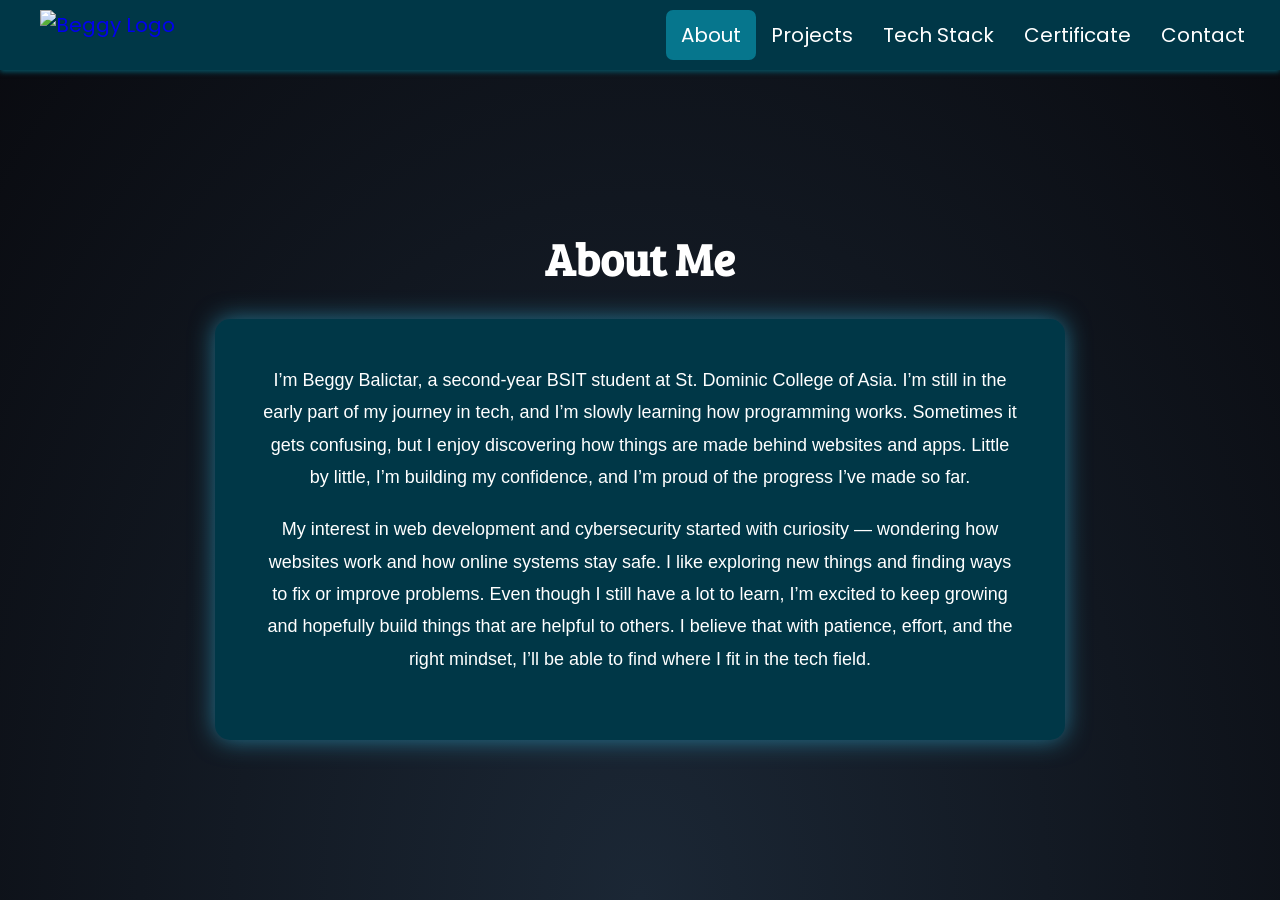
==== about.html @ 917487b9 "Add new file for html and add picture for my projects and add code in index, tech, about, certi, con" ====
<!DOCTYPE html>
<html lang="en">
  <head>
    <meta charset="UTF-8" />
    <meta name="viewport" content="width=device-width, initial-scale=1.0" />
    <title>Beggy Balictar | About Me</title>
    <link rel="icon" type="image/x-icon" href="images/icon.png">
    <link href="https://fonts.googleapis.com/css2?family=Poppins:wght@400;600;700&display=swap" rel="stylesheet">
    <link href="https://fonts.googleapis.com/css2?family=Bree+Serif&display=swap" rel="stylesheet">
    <link rel="stylesheet" href="portfolio.css" />
  </head>
  <body>
    <div class="about-container">
      <div class="topnav">
        <a href="index.html" class="logo">
         <img src="images/logo.png" alt="Beggy Logo" class="logo-img">
        </a>
        <div class="collapse-icon">
          <div class="hamburger" onclick="toggleMenu()">&#9776;</div>
        </div>
        <div class="nav-links" id="navLinks">
          <a class="active" href="#about">About</a>
          <a href="projects.html">Projects</a>
          <a href="tech.html">Tech Stack</a>
          <a href="certificate.html">Certificate</a>
          <a href="contact.html">Contact</a>
        </div>
      </div>
      <div class="h1">
        <h1>About Me</h1>
      </div>
      <section id="about" class="about-container">
        <div class="about-box">
          <p class="about-para">
            I’m Beggy Balictar, a second-year BSIT student at St. Dominic College of Asia. I’m still in the early part of my journey in tech, and I’m slowly learning how programming works. Sometimes it gets confusing, but I enjoy discovering how things are made behind websites and apps. Little by little, I’m building my confidence, and I’m proud of the progress I’ve made so far.
          </p>
          <p class="about-para">
            My interest in web development and cybersecurity started with curiosity — wondering how websites work and how online systems stay safe. I like exploring new things and finding ways to fix or improve problems. Even though I still have a lot to learn, I’m excited to keep growing and hopefully build things that are helpful to others. I believe that with patience, effort, and the right mindset, I’ll be able to find where I fit in the tech field.
          </p>
        </div>
      </section>
    </div>
    <script src="main.js"></script>
  </body>
</html>
---- portfolio.css ----
* {
  margin: 0;
  padding: 0;
  box-sizing: border-box;
}

body {
  display: flex;
  flex-direction: column;
  justify-content: center;
  align-items: center;
  min-height: 100vh;
  padding-top: 80px;
  /* space below fixed nav */
  background: radial-gradient(ellipse at bottom, #1b2735 0%, #090a0f 100%);
  color: white;
  font-family: 'Lato', sans-serif;
  position: relative;
  text-align: center;
  overflow-x: hidden;
}

.about-container {
  display: flex;
  flex-direction: column;
  justify-content: center;
  align-items: center;
  position: relative;
  text-align: center;
  padding: 30px 10px;
}

.tech-container {
  display: flex;
  flex-direction: column;
  justify-content: center;
  align-items: center;
  position: relative;
  text-align: center;
}

.certi-container {
  display: flex;
  flex-direction: column;
  justify-content: center;
  align-items: center;
  position: relative;
  text-align: center;
}

.contact-container {
  height: 100%;
  width: 100%;
  overflow-x: hidden;
}


.paragraph {
  margin-top: 25px;
  /* Adds space top of the paragraph */
  line-height: 1.8;
  /* Adjusts the spacing between lines */
  font-family: 'Montserrat', sans-serif;
  font-size: 20px;
  padding-left: 25px;
  padding-right: 25px;
}

.topnav {
  background-color: #003747;
  display: flex;
  justify-content: space-between;
  align-items: center;
  padding: 10px 20px;
  position: fixed;
  width: 100%;
  top: 0;
  left: 0;
  font-family: 'Poppins', sans-serif;
  font-size: 20px;
  box-shadow: 0 2px 5px #065465;
  z-index: 1;
}

h1 {
  font-family: "Bree Serif", serif;
  font-size: 45px;
  margin-top: 18px;
  text-align: center;
}

h2 {
  font-family: "Bree Serif", serif;
  font-size: 45px;
  margin-top: 18px;
  text-align: center;
}

.logo {
  text-decoration: none;
  display: inline-block;
  padding-left: 20px;
}

.logo-img {
  height: 50px;
  /* adjust size */
  width: auto;
  display: block;
  /* removes bottom gap */
}

.nav-links {
  display: flex;
}

.nav-links a {
  text-decoration: none;
  color: white;
  padding: 10px 15px;
  display: inline-block;
  /* Important: makes transform work */
  transition: transform 0.3s ease, color 0.3s ease;
  /* smooth hover */
}

.nav-links a:hover {
  transform: translateY(-8px);
}

.nav-links a.active {
  background-color: #06768d;
  color: white;
  border-radius: 7px;
  transform: none;
}

.container {
  display: flex;
  z-index: 1;
  align-items: center;
  justify-content: center;
  padding: 20px;
  gap: 40px;
  /* Space between left and right sections */
  margin-bottom: 25px;
  margin-right: 20px;
}

.left-section {
  padding: 15px;
}

.right-section {
  display: flex;
  flex-direction: column;
  justify-content: center;
  align-items: flex-start;
  text-align: left;
}

.text-section {
  display: flex;
  flex-direction: column;
  gap: 10px;
  justify-content: center;
  font-family: "Bree Serif", serif;
  font-weight: 400;
  font-style: normal;
  font-size: 25px;
  text-align: left;
}

.button-group {
  margin-top: 20px;
  display: flex;
  flex-wrap: wrap;
  justify-content: center;
  gap: 10px;
}

button {
  background-color: transparent;
  margin-top: 50px;
  border: 2px solid #06768d;
  color: white;
  padding: 10px 20px;
  font-family: 'Poppins', sans-serif;
  font-size: 18px;
  border-radius: 20px;
  cursor: pointer;
  transition: 0.3s;
  box-shadow: 0 0 15px #06768d, 0 0 30px #06768d, 0 0 45px #003747;
}

button:hover {
  background-color: transparent;
  color: white;
  text-decoration-color: aqua;
  transform: translateY(-8px);
  /* move up 8px on hover */
  box-shadow: 0 0 25px #31b3da, 0 0 50px #31b3da, 0 0 75px #31b3da;
  transition: all 0.5s ease;
  /* smooth animation */
}

.profile-pic {
  width: 325px;
  height: 325px;
  border-radius: 55%;
  object-fit: cover;
  border: 3px solid black;
  margin-bottom: 20px;
}

.profile-pic:hover {
  transform: scale(1.03);
  /* zoom in a little */
  cursor: pointer;
}

.tech-stack {
  display: grid;
  grid-template-columns: repeat(auto-fit, minmax(130px, 1fr));
  gap: 20px;
  margin: 40px 20px;
  padding: 0 20px;
  max-width: 1000px;
  width: 100%;
  justify-items: center;
  box-sizing: border-box;
}

.tech-card {
  background-color: #003747;
  border-radius: 15px;
  padding: 20px;
  text-align: center;
  transition: transform 0.3s, background-color 0.3s;
  width: 130px;
  height: 150px;
  box-shadow: 0 0 25px rgba(49, 179, 218, 0.6);
}

.tech-card:hover {
  transform: scale(1.1);
  background-color: #06768d;
}

.tech-card img {
  width: 60px;
  height: 60px;
  margin-bottom: 10px;
}

.tech-card p {
  font-weight: bold;
  font-size: 17px;
}

.star {
  position: fixed;
  bottom: -30px;
  /* Start below the screen so not visible */
  width: 4px;
  height: 4px;
  background-color: white;
  border-radius: 50%;
  opacity: 0.9;
  box-shadow: 0 0 9px white;
  animation: moveUp 10s linear infinite;
  z-index: 0;
}

@keyframes moveUp {
  0% {
    transform: translateY(0);
    opacity: 0.9;
  }

  100% {
    transform: translateY(-120vh);
    opacity: 0;
  }
}

.certi {
  display: flex;
  flex-wrap: wrap;
  justify-content: center;
  gap: 2rem;
  padding: 2rem;
}

.container,
.row {
  padding-left: 0;
  padding-right: 0;
  margin: 0 auto;
}

.certi-card {
  background-color: #003747;
  border-radius: 15px;
  padding: 15px;
  box-shadow: 0 0 25px rgba(49, 179, 218, 0.6);
  transition: transform 0.5s ease, background-color 0.5s ease;
  cursor: pointer;
  flex: 1 1 300px;
  max-width: 450px;
  width: 100%;
  display: flex;
  justify-content: center;
  align-items: center;
  overflow: hidden;
}

.certi-card:hover {
  transform: translateY(-8px);
  background-color: #31b3da;
}

.certi-img {
  width: 100%;
  height: auto;
  max-width: 100%;
  object-fit: contain;
  border-radius: 15px;
  display: block;
}

.modal-content {
  background: rgba(0, 0, 0, 0.95);
  border: 1px solid rgba(255, 255, 255, 0.2);
}

.modal-body img {
  max-height: 80vh;
  object-fit: contain;
}

.social-button {
  background: #003747;
  color: white;
  font-family: 'Poppins', sans-serif;
  padding: 10px 20px;
  margin: 10px;
  border-radius: 10px;
  font-size: 18px;
  font-weight: bold;
  cursor: pointer;
  text-decoration: none;
  transition: all 0.3s ease;
  box-shadow: 0 0 25px rgba(49, 179, 218, 0.6);
  display: inline-block;
  display: inline-flex;
  align-items: center;
  gap: 10px;
  margin-bottom: 30px;
}

.social-icon {
  width: 28px;
  height: 28px;
}

.social-button:hover {
  transform: scale(1.03);
  /* zoom in a little */
  ;
  background: #31b3da;
  color: white;
  box-shadow: 0 0 25px rgba(49, 179, 218, 0.6);
}

.container-form {
  padding-bottom: 30px;
}

.contact-form {
  background: #003747;
  padding: 30px;
  border-radius: 10px;
  max-width: 600px;
  margin: 0 auto;
  box-shadow: 0 0 25px rgba(49, 179, 218, 0.6);
}

.contact-form input,
.contact-form textarea {
  width: 100%;
  padding: 15px;
  margin-bottom: 20px;
  background: #003747;
  color: white;
  border-radius: 8px;
  font-size: 16px;
  font-family: 'Poppins', sans-serif;
}

.contact-form textarea {
  height: 150px;
}

.contact-form button {
  background: #003747;
  color: white;
  font-weight: bold;
  font-size: 18px;
  padding: 12px 20px;
  border: none;
  border-radius: 8px;
  cursor: pointer;
  width: 100%;
  transition: all 0.3s ease;
}

.contact-form button:hover {
  background: #31b3da;
  transform: scale(1.03);
  /* zoom in a little */
  color: white;
  box-shadow: 0 0 25px rgba(49, 179, 218, 0.6);
}

.contact-text {
  margin-top: 25px;
  /* Adds space top of the paragraph */
  line-height: 1.8;
  /* Adjusts the spacing between lines */
  font-family: 'Poppins', sans-serif;
  font-size: 23px;
  padding-left: 25px;
  padding-right: 25px;
  margin-bottom: 25px;
}

.about-box {
  max-width: 850px;
  background-color: #003747;
  padding: 45px;
  border-radius: 15px;
  box-shadow: 0 0 25px rgba(49, 179, 218, 0.6);
  text-align: center;
}

.about-box h1 {
  font-family: 'Bree Serif', serif;
  font-size: 18px;
  color: white;
  margin-bottom: 15px;
}

.about-para {
  font-size: 18px;
  line-height: 1.8;
  color: white;
  margin-bottom: 20px;
}

.collapse-icon {
  display: none;
}

.project-card {
  display: flex;
  flex-direction: row;
  align-items: center;
  justify-content: space-between;
  background: #003747; /* one solid background for balance */
  border-radius: 24px;
  box-shadow: 0 10px 40px rgba(49, 179, 218, 0.4);
  max-width: 1400px;   /* wider */
  width: 95%;
  min-height: 500px;   /* taller */
  margin: 60px auto;
  overflow: hidden;
  padding: 20px;
}

.project-image {
  flex: 0 0 60%; /* bigger image section */
  display: flex;
  align-items: center;
  justify-content: center;
  background: #002733; /* subtle contrast */
  padding: 20px;
  border-radius: 16px;
}

.project-image img {
  max-width: 100%;
  max-height: 100%;
  object-fit: contain; /* show full image */
  border-radius: 12px;
}

.project-content {
  flex: 0 0 40%; /* smaller text section */
  padding: 40px;
  color: #e0f7fa;
}

.project-content h3 {
  font-size: 2.4rem;
  margin-bottom: 20px;
  color: #fff;
  font-weight: bold;
}

.project-content p {
  font-size: 1.2rem;
  line-height: 1.9;
}

@media (max-width: 1024px) {
  .container {
    flex-direction: column;
    gap: 20px;
    padding: 30px 20px;
    align-items: center;
    text-align: center;
  }

  .right-section {
    align-items: center;
    text-align: center;
  }

  .text-section {
    align-items: center;
    text-align: center;
  }

  .profile-pic {
    width: 250px;
    height: 250px;
  }

  .certi-container {
    margin-top: 40px;
    padding-top: 20px;
  }
}

@media (max-width: 600px) {
  .container {
    flex-direction: column;
    padding: 20px 10px;
    gap: 20px;
  }

  .right-section {
    align-items: center;
    text-align: center;
  }

  .text-section {
    font-size: 20px;
    align-items: center;
    text-align: center;
  }

  .profile-pic {
    width: 200px;
    height: 200px;
  }

  button {
    font-size: 16px;
    padding: 10px 15px;
  }

  .certi-container {
    margin-top: 30px;
    padding-top: 15px;
  }
}

@media (max-width: 768px) {
  .nav-links {
    display: none;
    flex-direction: column;
    background-color: #003747;
    position: absolute;
    top: 60px;
    right: 20px;
    width: 160px;
    text-align: left;
    border-radius: 10px;
    padding: 10px;
    z-index: 2;
  }

  .nav-links.show {
    display: block;
  }

  .nav-links a {
    font-size: 14px;
    padding: 10px 15px;
    color: white;
    width: 100%;
    display: block;
  }

  .hamburger {
    display: block;
    font-size: 28px;
    color: white;
    cursor: pointer;
  }

  .topnav {
    flex-wrap: wrap;
    justify-content: space-between;
    padding: 10px 15px;
    z-index: 2;
  }

  .about-container,
  .tech-container,
  .certi-container {
    padding: 20px 10px;
    width: 100%;
  }

  .tech-stack {
    grid-template-columns: repeat(auto-fit, minmax(130px, 1fr));
    gap: 15px;
    padding: 0 10px;
  }

  .collapse-icon {
    display: block;
  }
}

@media (max-width: 480px) {
  .certi {
    padding: 1rem;
    gap: 1.5rem;
  }

  .certi-card {
    padding: 12px;
    max-width: 100%;
  }

  .tech-stack {
    grid-template-columns: repeat(2, 1fr);
    gap: 15px;
    padding: 0 10px;
  }

  .tech-card {
    width: 100px;
    height: 120px;
    padding: 15px;
  }

  .tech-card p {
    font-size: 14px;
  }
}
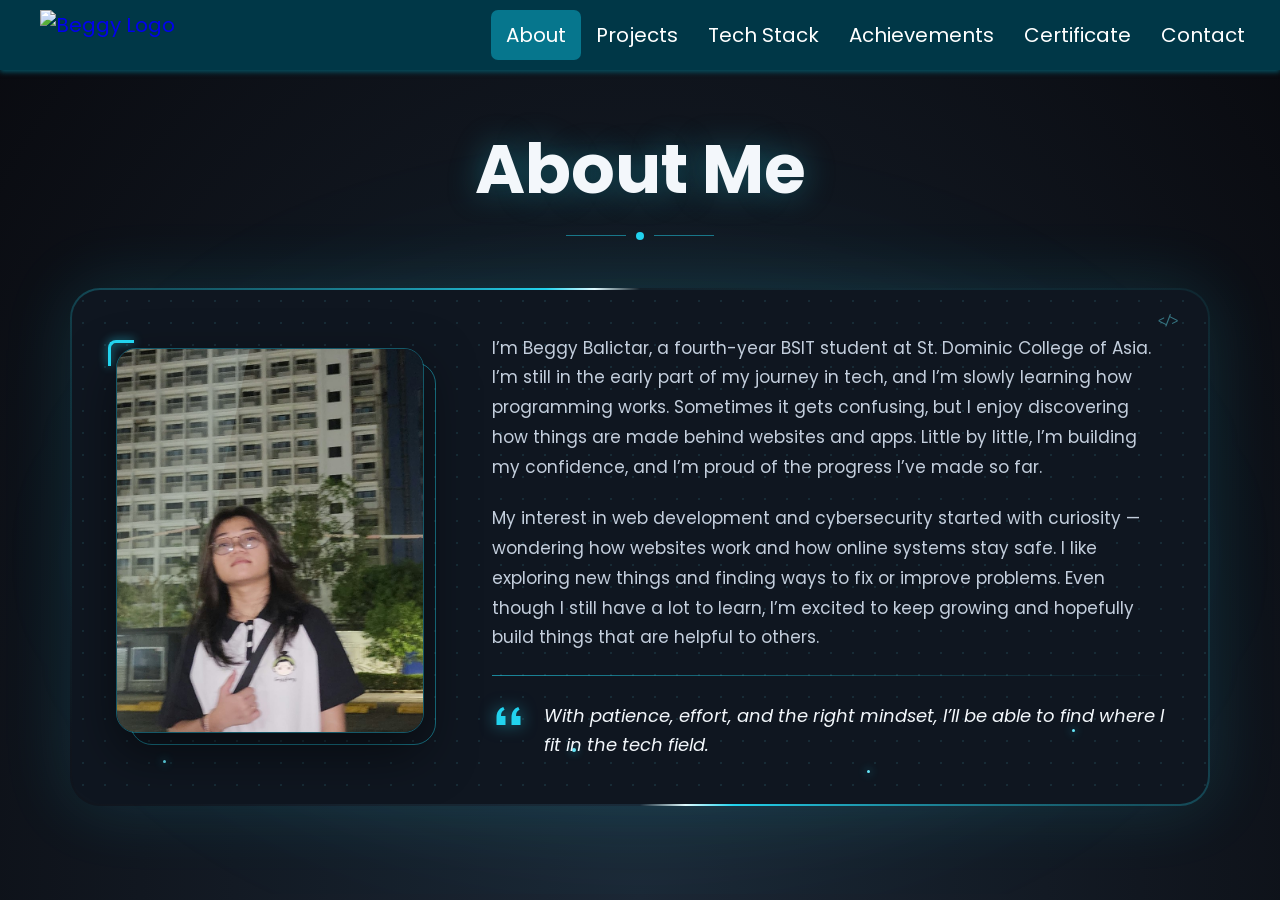
==== commit c598f292: "Update the portfolio layout with the home hero and the latest project, tech, and contact sections." ====
--- a/about.html
+++ b/about.html
@@ -1,45 +1,72 @@
-<!DOCTYPE html>
-<html lang="en">
-  <head>
-    <meta charset="UTF-8" />
-    <meta name="viewport" content="width=device-width, initial-scale=1.0" />
-    <title>Beggy Balictar | About Me</title>
-    <link rel="icon" type="image/x-icon" href="images/icon.png">
-    <link href="https://fonts.googleapis.com/css2?family=Poppins:wght@400;600;700&display=swap" rel="stylesheet">
-    <link href="https://fonts.googleapis.com/css2?family=Bree+Serif&display=swap" rel="stylesheet">
-    <link rel="stylesheet" href="portfolio.css" />
-  </head>
-  <body>
-    <div class="about-container">
-      <div class="topnav">
-        <a href="index.html" class="logo">
-         <img src="images/logo.png" alt="Beggy Logo" class="logo-img">
-        </a>
-        <div class="collapse-icon">
-          <div class="hamburger" onclick="toggleMenu()">&#9776;</div>
-        </div>
-        <div class="nav-links" id="navLinks">
-          <a class="active" href="#about">About</a>
-          <a href="projects.html">Projects</a>
-          <a href="tech.html">Tech Stack</a>
-          <a href="certificate.html">Certificate</a>
-          <a href="contact.html">Contact</a>
-        </div>
-      </div>
-      <div class="h1">
-        <h1>About Me</h1>
-      </div>
-      <section id="about" class="about-container">
-        <div class="about-box">
-          <p class="about-para">
-            I’m Beggy Balictar, a second-year BSIT student at St. Dominic College of Asia. I’m still in the early part of my journey in tech, and I’m slowly learning how programming works. Sometimes it gets confusing, but I enjoy discovering how things are made behind websites and apps. Little by little, I’m building my confidence, and I’m proud of the progress I’ve made so far.
-          </p>
-          <p class="about-para">
-            My interest in web development and cybersecurity started with curiosity — wondering how websites work and how online systems stay safe. I like exploring new things and finding ways to fix or improve problems. Even though I still have a lot to learn, I’m excited to keep growing and hopefully build things that are helpful to others. I believe that with patience, effort, and the right mindset, I’ll be able to find where I fit in the tech field.
-          </p>
-        </div>
-      </section>
-    </div>
-    <script src="main.js"></script>
-  </body>
+<!DOCTYPE html>
+<html lang="en">
+  <head>
+    <meta charset="UTF-8" />
+    <meta name="viewport" content="width=device-width, initial-scale=1.0" />
+    <title>Beggy Balictar | About Me</title>
+    <link rel="icon" type="image/x-icon" href="images/icon.png">
+    <link rel="preconnect" href="https://fonts.googleapis.com">
+    <link rel="preconnect" href="https://fonts.gstatic.com" crossorigin>
+    <link href="https://fonts.googleapis.com/css2?family=Poppins:ital,wght@0,400;0,600;0,700;1,400&family=JetBrains+Mono:wght@400&display=swap" rel="stylesheet">
+    <link rel="stylesheet" href="portfolio.css" />
+  </head>
+  <body>
+    <div class="topnav">
+        <a href="index.html" class="logo">
+         <img src="images/logo.png" alt="Beggy Logo" class="logo-img">
+        </a>
+        <div class="collapse-icon">
+          <button class="hamburger" type="button" onclick="toggleMenu()" aria-label="Open menu">Menu</button>
+        </div>
+        <div class="nav-links" id="navLinks">
+          <a class="active" href="#about">About</a>
+          <a href="projects.html">Projects</a>
+          <a href="tech.html">Tech Stack</a>
+          <a href="achievements.html">Achievements</a>
+          <a href="certificate.html">Certificate</a>
+          <a href="contact.html">Contact</a>
+        </div>
+      </div>
+    <section class="abt" id="about">
+      <div class="abt__glow" aria-hidden="true"></div>
+      <div class="abt__inner">
+        <div class="abt__head">
+          <h2 class="abt__title">About Me</h2>
+          <div class="abt__divider" aria-hidden="true">
+            <span class="abt__divider-line"></span>
+            <span class="abt__divider-dot"></span>
+            <span class="abt__divider-line"></span>
+          </div>
+        </div>
+        <div class="abt__card">
+          <div class="abt__beam" aria-hidden="true"></div>
+          <div class="abt__body">
+            <span class="abt__mote abt__mote--1" aria-hidden="true"></span>
+            <span class="abt__mote abt__mote--2" aria-hidden="true"></span>
+            <span class="abt__mote abt__mote--3" aria-hidden="true"></span>
+            <span class="abt__mote abt__mote--4" aria-hidden="true"></span>
+            <span class="abt__code" aria-hidden="true">&lt;/&gt;</span>
+            <div class="abt__photo-wrap">
+              <div class="abt__photo-back" aria-hidden="true"></div>
+              <div class="abt__photo-box">
+                <img class="abt__photo" src="images/about-me.jpg" alt="Beggy Balictar">
+                <span class="abt__sheen" aria-hidden="true"></span>
+              </div>
+              <span class="abt__bracket" aria-hidden="true"></span>
+            </div>
+            <div class="abt__text">
+              <p class="abt__para">I’m Beggy Balictar, a fourth-year BSIT student at St. Dominic College of Asia. I’m still in the early part of my journey in tech, and I’m slowly learning how programming works. Sometimes it gets confusing, but I enjoy discovering how things are made behind websites and apps. Little by little, I’m building my confidence, and I’m proud of the progress I’ve made so far.</p>
+              <p class="abt__para">My interest in web development and cybersecurity started with curiosity — wondering how websites work and how online systems stay safe. I like exploring new things and finding ways to fix or improve problems. Even though I still have a lot to learn, I’m excited to keep growing and hopefully build things that are helpful to others.</p>
+              <div class="abt__rule" aria-hidden="true"></div>
+              <blockquote class="abt__quote">
+                <svg class="abt__quote-mark" aria-hidden="true" viewBox="0 0 24 24" fill="currentColor"><path d="M7.5 6C4.5 7 3 9.6 3 13v5h6v-6H6c0-2 .8-3.4 2.4-4.1L7.5 6zm10 0c-3 1-4.5 3.6-4.5 7v5h6v-6h-3c0-2 .8-3.4 2.4-4.1L17.5 6z"/></svg>
+                <p>With patience, effort, and the right mindset, I’ll be able to find where I fit in the tech field.</p>
+              </blockquote>
+            </div>
+          </div>
+        </div>
+      </div>
+    </section>
+    <script src="main.js"></script>
+  </body>
 </html>
--- a/portfolio.css
+++ b/portfolio.css
@@ -1,665 +1,2055 @@
-* {
-  margin: 0;
-  padding: 0;
-  box-sizing: border-box;
-}
-
-body {
-  display: flex;
-  flex-direction: column;
-  justify-content: center;
-  align-items: center;
-  min-height: 100vh;
-  padding-top: 80px;
-  /* space below fixed nav */
-  background: radial-gradient(ellipse at bottom, #1b2735 0%, #090a0f 100%);
-  color: white;
-  font-family: 'Lato', sans-serif;
-  position: relative;
-  text-align: center;
-  overflow-x: hidden;
-}
-
-.about-container {
-  display: flex;
-  flex-direction: column;
-  justify-content: center;
-  align-items: center;
-  position: relative;
-  text-align: center;
-  padding: 30px 10px;
-}
-
-.tech-container {
-  display: flex;
-  flex-direction: column;
-  justify-content: center;
-  align-items: center;
-  position: relative;
-  text-align: center;
-}
-
-.certi-container {
-  display: flex;
-  flex-direction: column;
-  justify-content: center;
-  align-items: center;
-  position: relative;
-  text-align: center;
-}
-
-.contact-container {
-  height: 100%;
-  width: 100%;
-  overflow-x: hidden;
-}
-
-
-.paragraph {
-  margin-top: 25px;
-  /* Adds space top of the paragraph */
-  line-height: 1.8;
-  /* Adjusts the spacing between lines */
-  font-family: 'Montserrat', sans-serif;
-  font-size: 20px;
-  padding-left: 25px;
-  padding-right: 25px;
-}
-
-.topnav {
-  background-color: #003747;
-  display: flex;
-  justify-content: space-between;
-  align-items: center;
-  padding: 10px 20px;
-  position: fixed;
-  width: 100%;
-  top: 0;
-  left: 0;
-  font-family: 'Poppins', sans-serif;
-  font-size: 20px;
-  box-shadow: 0 2px 5px #065465;
-  z-index: 1;
-}
-
-h1 {
-  font-family: "Bree Serif", serif;
-  font-size: 45px;
-  margin-top: 18px;
-  text-align: center;
-}
-
-h2 {
-  font-family: "Bree Serif", serif;
-  font-size: 45px;
-  margin-top: 18px;
-  text-align: center;
-}
-
-.logo {
-  text-decoration: none;
-  display: inline-block;
-  padding-left: 20px;
-}
-
-.logo-img {
-  height: 50px;
-  /* adjust size */
-  width: auto;
-  display: block;
-  /* removes bottom gap */
-}
-
-.nav-links {
-  display: flex;
-}
-
-.nav-links a {
-  text-decoration: none;
-  color: white;
-  padding: 10px 15px;
-  display: inline-block;
-  /* Important: makes transform work */
-  transition: transform 0.3s ease, color 0.3s ease;
-  /* smooth hover */
-}
-
-.nav-links a:hover {
-  transform: translateY(-8px);
-}
-
-.nav-links a.active {
-  background-color: #06768d;
-  color: white;
-  border-radius: 7px;
-  transform: none;
-}
-
-.container {
-  display: flex;
-  z-index: 1;
-  align-items: center;
-  justify-content: center;
-  padding: 20px;
-  gap: 40px;
-  /* Space between left and right sections */
-  margin-bottom: 25px;
-  margin-right: 20px;
-}
-
-.left-section {
-  padding: 15px;
-}
-
-.right-section {
-  display: flex;
-  flex-direction: column;
-  justify-content: center;
-  align-items: flex-start;
-  text-align: left;
-}
-
-.text-section {
-  display: flex;
-  flex-direction: column;
-  gap: 10px;
-  justify-content: center;
-  font-family: "Bree Serif", serif;
-  font-weight: 400;
-  font-style: normal;
-  font-size: 25px;
-  text-align: left;
-}
-
-.button-group {
-  margin-top: 20px;
-  display: flex;
-  flex-wrap: wrap;
-  justify-content: center;
-  gap: 10px;
-}
-
-button {
-  background-color: transparent;
-  margin-top: 50px;
-  border: 2px solid #06768d;
-  color: white;
-  padding: 10px 20px;
-  font-family: 'Poppins', sans-serif;
-  font-size: 18px;
-  border-radius: 20px;
-  cursor: pointer;
-  transition: 0.3s;
-  box-shadow: 0 0 15px #06768d, 0 0 30px #06768d, 0 0 45px #003747;
-}
-
-button:hover {
-  background-color: transparent;
-  color: white;
-  text-decoration-color: aqua;
-  transform: translateY(-8px);
-  /* move up 8px on hover */
-  box-shadow: 0 0 25px #31b3da, 0 0 50px #31b3da, 0 0 75px #31b3da;
-  transition: all 0.5s ease;
-  /* smooth animation */
-}
-
-.profile-pic {
-  width: 325px;
-  height: 325px;
-  border-radius: 55%;
-  object-fit: cover;
-  border: 3px solid black;
-  margin-bottom: 20px;
-}
-
-.profile-pic:hover {
-  transform: scale(1.03);
-  /* zoom in a little */
-  cursor: pointer;
-}
-
-.tech-stack {
-  display: grid;
-  grid-template-columns: repeat(auto-fit, minmax(130px, 1fr));
-  gap: 20px;
-  margin: 40px 20px;
-  padding: 0 20px;
-  max-width: 1000px;
-  width: 100%;
-  justify-items: center;
-  box-sizing: border-box;
-}
-
-.tech-card {
-  background-color: #003747;
-  border-radius: 15px;
-  padding: 20px;
-  text-align: center;
-  transition: transform 0.3s, background-color 0.3s;
-  width: 130px;
-  height: 150px;
-  box-shadow: 0 0 25px rgba(49, 179, 218, 0.6);
-}
-
-.tech-card:hover {
-  transform: scale(1.1);
-  background-color: #06768d;
-}
-
-.tech-card img {
-  width: 60px;
-  height: 60px;
-  margin-bottom: 10px;
-}
-
-.tech-card p {
-  font-weight: bold;
-  font-size: 17px;
-}
-
-.star {
-  position: fixed;
-  bottom: -30px;
-  /* Start below the screen so not visible */
-  width: 4px;
-  height: 4px;
-  background-color: white;
-  border-radius: 50%;
-  opacity: 0.9;
-  box-shadow: 0 0 9px white;
-  animation: moveUp 10s linear infinite;
-  z-index: 0;
-}
-
-@keyframes moveUp {
-  0% {
-    transform: translateY(0);
-    opacity: 0.9;
-  }
-
-  100% {
-    transform: translateY(-120vh);
-    opacity: 0;
-  }
-}
-
-.certi {
-  display: flex;
-  flex-wrap: wrap;
-  justify-content: center;
-  gap: 2rem;
-  padding: 2rem;
-}
-
-.container,
-.row {
-  padding-left: 0;
-  padding-right: 0;
-  margin: 0 auto;
-}
-
-.certi-card {
-  background-color: #003747;
-  border-radius: 15px;
-  padding: 15px;
-  box-shadow: 0 0 25px rgba(49, 179, 218, 0.6);
-  transition: transform 0.5s ease, background-color 0.5s ease;
-  cursor: pointer;
-  flex: 1 1 300px;
-  max-width: 450px;
-  width: 100%;
-  display: flex;
-  justify-content: center;
-  align-items: center;
-  overflow: hidden;
-}
-
-.certi-card:hover {
-  transform: translateY(-8px);
-  background-color: #31b3da;
-}
-
-.certi-img {
-  width: 100%;
-  height: auto;
-  max-width: 100%;
-  object-fit: contain;
-  border-radius: 15px;
-  display: block;
-}
-
-.modal-content {
-  background: rgba(0, 0, 0, 0.95);
-  border: 1px solid rgba(255, 255, 255, 0.2);
-}
-
-.modal-body img {
-  max-height: 80vh;
-  object-fit: contain;
-}
-
-.social-button {
-  background: #003747;
-  color: white;
-  font-family: 'Poppins', sans-serif;
-  padding: 10px 20px;
-  margin: 10px;
-  border-radius: 10px;
-  font-size: 18px;
-  font-weight: bold;
-  cursor: pointer;
-  text-decoration: none;
-  transition: all 0.3s ease;
-  box-shadow: 0 0 25px rgba(49, 179, 218, 0.6);
-  display: inline-block;
-  display: inline-flex;
-  align-items: center;
-  gap: 10px;
-  margin-bottom: 30px;
-}
-
-.social-icon {
-  width: 28px;
-  height: 28px;
-}
-
-.social-button:hover {
-  transform: scale(1.03);
-  /* zoom in a little */
-  ;
-  background: #31b3da;
-  color: white;
-  box-shadow: 0 0 25px rgba(49, 179, 218, 0.6);
-}
-
-.container-form {
-  padding-bottom: 30px;
-}
-
-.contact-form {
-  background: #003747;
-  padding: 30px;
-  border-radius: 10px;
-  max-width: 600px;
-  margin: 0 auto;
-  box-shadow: 0 0 25px rgba(49, 179, 218, 0.6);
-}
-
-.contact-form input,
-.contact-form textarea {
-  width: 100%;
-  padding: 15px;
-  margin-bottom: 20px;
-  background: #003747;
-  color: white;
-  border-radius: 8px;
-  font-size: 16px;
-  font-family: 'Poppins', sans-serif;
-}
-
-.contact-form textarea {
-  height: 150px;
-}
-
-.contact-form button {
-  background: #003747;
-  color: white;
-  font-weight: bold;
-  font-size: 18px;
-  padding: 12px 20px;
-  border: none;
-  border-radius: 8px;
-  cursor: pointer;
-  width: 100%;
-  transition: all 0.3s ease;
-}
-
-.contact-form button:hover {
-  background: #31b3da;
-  transform: scale(1.03);
-  /* zoom in a little */
-  color: white;
-  box-shadow: 0 0 25px rgba(49, 179, 218, 0.6);
-}
-
-.contact-text {
-  margin-top: 25px;
-  /* Adds space top of the paragraph */
-  line-height: 1.8;
-  /* Adjusts the spacing between lines */
-  font-family: 'Poppins', sans-serif;
-  font-size: 23px;
-  padding-left: 25px;
-  padding-right: 25px;
-  margin-bottom: 25px;
-}
-
-.about-box {
-  max-width: 850px;
-  background-color: #003747;
-  padding: 45px;
-  border-radius: 15px;
-  box-shadow: 0 0 25px rgba(49, 179, 218, 0.6);
-  text-align: center;
-}
-
-.about-box h1 {
-  font-family: 'Bree Serif', serif;
-  font-size: 18px;
-  color: white;
-  margin-bottom: 15px;
-}
-
-.about-para {
-  font-size: 18px;
-  line-height: 1.8;
-  color: white;
-  margin-bottom: 20px;
-}
-
-.collapse-icon {
-  display: none;
-}
-
-.project-card {
-  display: flex;
-  flex-direction: row;
-  align-items: center;
-  justify-content: space-between;
-  background: #003747; /* one solid background for balance */
-  border-radius: 24px;
-  box-shadow: 0 10px 40px rgba(49, 179, 218, 0.4);
-  max-width: 1400px;   /* wider */
-  width: 95%;
-  min-height: 500px;   /* taller */
-  margin: 60px auto;
-  overflow: hidden;
-  padding: 20px;
-}
-
-.project-image {
-  flex: 0 0 60%; /* bigger image section */
-  display: flex;
-  align-items: center;
-  justify-content: center;
-  background: #002733; /* subtle contrast */
-  padding: 20px;
-  border-radius: 16px;
-}
-
-.project-image img {
-  max-width: 100%;
-  max-height: 100%;
-  object-fit: contain; /* show full image */
-  border-radius: 12px;
-}
-
-.project-content {
-  flex: 0 0 40%; /* smaller text section */
-  padding: 40px;
-  color: #e0f7fa;
-}
-
-.project-content h3 {
-  font-size: 2.4rem;
-  margin-bottom: 20px;
-  color: #fff;
-  font-weight: bold;
-}
-
-.project-content p {
-  font-size: 1.2rem;
-  line-height: 1.9;
-}
-
-@media (max-width: 1024px) {
-  .container {
-    flex-direction: column;
-    gap: 20px;
-    padding: 30px 20px;
-    align-items: center;
-    text-align: center;
-  }
-
-  .right-section {
-    align-items: center;
-    text-align: center;
-  }
-
-  .text-section {
-    align-items: center;
-    text-align: center;
-  }
-
-  .profile-pic {
-    width: 250px;
-    height: 250px;
-  }
-
-  .certi-container {
-    margin-top: 40px;
-    padding-top: 20px;
-  }
-}
-
-@media (max-width: 600px) {
-  .container {
-    flex-direction: column;
-    padding: 20px 10px;
-    gap: 20px;
-  }
-
-  .right-section {
-    align-items: center;
-    text-align: center;
-  }
-
-  .text-section {
-    font-size: 20px;
-    align-items: center;
-    text-align: center;
-  }
-
-  .profile-pic {
-    width: 200px;
-    height: 200px;
-  }
-
-  button {
-    font-size: 16px;
-    padding: 10px 15px;
-  }
-
-  .certi-container {
-    margin-top: 30px;
-    padding-top: 15px;
-  }
-}
-
-@media (max-width: 768px) {
-  .nav-links {
-    display: none;
-    flex-direction: column;
-    background-color: #003747;
-    position: absolute;
-    top: 60px;
-    right: 20px;
-    width: 160px;
-    text-align: left;
-    border-radius: 10px;
-    padding: 10px;
-    z-index: 2;
-  }
-
-  .nav-links.show {
-    display: block;
-  }
-
-  .nav-links a {
-    font-size: 14px;
-    padding: 10px 15px;
-    color: white;
-    width: 100%;
-    display: block;
-  }
-
-  .hamburger {
-    display: block;
-    font-size: 28px;
-    color: white;
-    cursor: pointer;
-  }
-
-  .topnav {
-    flex-wrap: wrap;
-    justify-content: space-between;
-    padding: 10px 15px;
-    z-index: 2;
-  }
-
-  .about-container,
-  .tech-container,
-  .certi-container {
-    padding: 20px 10px;
-    width: 100%;
-  }
-
-  .tech-stack {
-    grid-template-columns: repeat(auto-fit, minmax(130px, 1fr));
-    gap: 15px;
-    padding: 0 10px;
-  }
-
-  .collapse-icon {
-    display: block;
-  }
-}
-
-@media (max-width: 480px) {
-  .certi {
-    padding: 1rem;
-    gap: 1.5rem;
-  }
-
-  .certi-card {
-    padding: 12px;
-    max-width: 100%;
-  }
-
-  .tech-stack {
-    grid-template-columns: repeat(2, 1fr);
-    gap: 15px;
-    padding: 0 10px;
-  }
-
-  .tech-card {
-    width: 100px;
-    height: 120px;
-    padding: 15px;
-  }
-
-  .tech-card p {
-    font-size: 14px;
-  }
+* {
+  margin: 0;
+  padding: 0;
+  box-sizing: border-box;
+}
+
+body {
+  display: flex;
+  flex-direction: column;
+  justify-content: center;
+  align-items: stretch;
+  min-height: 100vh;
+  padding-top: 80px;
+  /* space below fixed nav */
+  background: radial-gradient(ellipse at bottom, #1b2735 0%, #090a0f 100%);
+  color: white;
+  font-family: 'Lato', sans-serif;
+  position: relative;
+  text-align: center;
+  overflow-x: hidden;
+}
+
+.about-container,
+.projects-container,
+.tech-container,
+.certi-container,
+.achievements-container,
+.contact-container {
+  width: 100%;
+  max-width: 100%;
+  min-width: 0;
+}
+
+.about-container,
+.tech-container,
+.certi-container,
+.achievements-container {
+  display: flex;
+  flex-direction: column;
+  justify-content: center;
+  align-items: center;
+  position: relative;
+  text-align: center;
+}
+
+.about-container {
+  padding: 30px 10px;
+}
+
+.certi-container {
+  display: flex;
+  flex-direction: column;
+  justify-content: center;
+  align-items: center;
+  position: relative;
+  text-align: center;
+}
+
+.contact-container {
+  height: 100%;
+  width: 100%;
+  overflow-x: hidden;
+}
+
+
+.paragraph {
+  margin-top: 25px;
+  /* Adds space top of the paragraph */
+  line-height: 1.8;
+  /* Adjusts the spacing between lines */
+  font-family: 'Montserrat', sans-serif;
+  font-size: 20px;
+  padding-left: 25px;
+  padding-right: 25px;
+}
+
+.topnav {
+  background-color: #003747;
+  display: flex;
+  justify-content: space-between;
+  align-items: center;
+  padding: 10px 20px;
+  position: fixed;
+  width: 100%;
+  top: 0;
+  left: 0;
+  font-family: 'Poppins', sans-serif;
+  font-size: 20px;
+  box-shadow: 0 2px 5px #065465;
+  z-index: 100;
+}
+
+h1 {
+  font-family: "Poppins", sans-serif;
+  font-weight: 700;
+  font-size: 45px;
+  margin-top: 18px;
+  text-align: center;
+}
+
+h2 {
+  font-family: "Bree Serif", serif;
+  font-size: 45px;
+  margin-top: 18px;
+  text-align: center;
+}
+
+.logo {
+  text-decoration: none;
+  display: inline-block;
+  padding-left: 20px;
+}
+
+.logo-img {
+  height: 50px;
+  /* adjust size */
+  width: auto;
+  display: block;
+  /* removes bottom gap */
+}
+
+.nav-links {
+  display: flex;
+}
+
+.nav-links a {
+  text-decoration: none;
+  color: white;
+  padding: 10px 15px;
+  display: inline-block;
+  /* Important: makes transform work */
+  transition: transform 0.3s ease, color 0.3s ease;
+  /* smooth hover */
+}
+
+.nav-links a:hover {
+  transform: translateY(-8px);
+}
+
+.nav-links a.active {
+  background-color: #06768d;
+  color: white;
+  border-radius: 7px;
+  transform: none;
+}
+
+.container {
+  display: flex;
+  z-index: 1;
+  align-items: center;
+  justify-content: center;
+  padding: 20px;
+  gap: 40px;
+  /* Space between left and right sections */
+  margin-bottom: 25px;
+  margin-right: 20px;
+}
+
+.left-section {
+  padding: 15px;
+}
+
+.right-section {
+  display: flex;
+  flex-direction: column;
+  justify-content: center;
+  align-items: flex-start;
+  text-align: left;
+}
+
+.text-section {
+  display: flex;
+  flex-direction: column;
+  gap: 10px;
+  justify-content: center;
+  font-family: "Bree Serif", serif;
+  font-weight: 400;
+  font-style: normal;
+  font-size: 25px;
+  text-align: left;
+}
+
+.button-group {
+  margin-top: 20px;
+  display: flex;
+  flex-wrap: wrap;
+  justify-content: center;
+  gap: 10px;
+}
+
+button {
+  background-color: transparent;
+  margin-top: 50px;
+  border: 2px solid #06768d;
+  color: white;
+  padding: 10px 20px;
+  font-family: 'Poppins', sans-serif;
+  font-size: 18px;
+  border-radius: 20px;
+  cursor: pointer;
+  transition: 0.3s;
+  box-shadow: 0 0 15px #06768d, 0 0 30px #06768d, 0 0 45px #003747;
+}
+
+button:hover {
+  background-color: transparent;
+  color: white;
+  text-decoration-color: aqua;
+  transform: translateY(-8px);
+  /* move up 8px on hover */
+  box-shadow: 0 0 25px #31b3da, 0 0 50px #31b3da, 0 0 75px #31b3da;
+  transition: all 0.5s ease;
+  /* smooth animation */
+}
+
+.profile-pic {
+  width: 325px;
+  height: 325px;
+  border-radius: 55%;
+  object-fit: cover;
+  border: 3px solid black;
+  margin-bottom: 20px;
+}
+
+.profile-pic:hover {
+  transform: scale(1.03);
+  /* zoom in a little */
+  cursor: pointer;
+}
+
+.tech-stack {
+  display: flex;
+  flex-wrap: wrap;
+  justify-content: center;
+  gap: 22px 18px;
+  margin: 36px auto 56px;
+  padding: 0 20px;
+  max-width: 1080px;
+  width: 100%;
+  box-sizing: border-box;
+}
+
+.tech-card {
+  --glow: #31b3da;
+  display: flex;
+  flex-direction: column;
+  align-items: center;
+  justify-content: center;
+  gap: 12px;
+  width: 128px;
+  height: 132px;
+  padding: 16px 8px 14px;
+  background-color: #101820;
+  border-radius: 18px;
+  text-align: center;
+  box-shadow: 0 0 18px var(--glow), 0 0 4px var(--glow);
+  transition: transform 0.3s ease, box-shadow 0.3s ease;
+}
+
+.tech-card:hover {
+  transform: translateY(-4px);
+  background-color: #101820;
+  box-shadow: 0 0 28px var(--glow), 0 0 8px var(--glow);
+}
+
+.tech-card img {
+  width: 52px;
+  height: 52px;
+  margin: 0;
+  object-fit: contain;
+}
+
+.tech-card--light img {
+  filter: invert(1);
+}
+
+.tech-card--render img {
+  filter: invert(1);
+  mix-blend-mode: screen;
+}
+
+.tech-card p {
+  margin: 0;
+  max-width: 100%;
+  color: #f3f7fb;
+  font-family: "Poppins", sans-serif;
+  font-weight: 500;
+  font-size: 13px;
+  line-height: 1.2;
+}
+
+@keyframes techPop {
+  from { opacity: 0; transform: translateY(24px) scale(0.92); }
+  to { opacity: 1; transform: translateY(0) scale(1); }
+}
+
+.tech-card.pop-hidden,
+.project-card.pop-hidden,
+.credential-card.pop-hidden,
+.abt__card.pop-hidden { opacity: 0; }
+
+.tech-card.pop-show,
+.project-card.pop-show,
+.credential-card.pop-show,
+.abt__card.pop-show {
+  animation: techPop 0.6s cubic-bezier(0.2, 0.8, 0.2, 1) both;
+}
+
+@media (prefers-reduced-motion: reduce) {
+  .tech-card.pop-hidden,
+  .project-card.pop-hidden,
+  .credential-card.pop-hidden,
+  .abt__card.pop-hidden { opacity: 1; }
+
+  .tech-card.pop-show,
+  .project-card.pop-show,
+  .credential-card.pop-show,
+  .abt__card.pop-show { animation: none; }
+}
+
+.star {
+  position: fixed;
+  bottom: -30px;
+  /* Start below the screen so not visible */
+  width: 4px;
+  height: 4px;
+  background-color: white;
+  border-radius: 50%;
+  opacity: 0.9;
+  box-shadow: 0 0 9px white;
+  animation: moveUp 10s linear infinite;
+  z-index: 0;
+  pointer-events: none;
+}
+
+@keyframes moveUp {
+  0% {
+    transform: translateY(0);
+    opacity: 0.9;
+  }
+
+  100% {
+    transform: translateY(-120vh);
+    opacity: 0;
+  }
+}
+
+.certi-container .container {
+  display: block;
+  width: 100%;
+  max-width: 1800px;
+  z-index: 0;
+  margin: 0 auto 25px;
+  padding: 20px 16px;
+}
+
+.certi {
+  display: flex;
+  flex-wrap: wrap;
+  justify-content: center;
+  align-items: flex-start;
+  gap: 2rem;
+  padding: 2rem;
+  width: 100%;
+}
+
+.container,
+.row {
+  padding-left: 0;
+  padding-right: 0;
+  margin: 0 auto;
+}
+
+.certi-card {
+  background-color: #003747;
+  border-radius: 15px;
+  padding: 15px;
+  box-shadow: 0 0 25px rgba(49, 179, 218, 0.6);
+  transition: transform 0.5s ease, background-color 0.5s ease;
+  cursor: pointer;
+  flex: 1 1 300px;
+  max-width: 450px;
+  width: 100%;
+  height: auto;
+  display: block;
+  overflow: visible;
+}
+
+.certi-card:hover {
+  transform: translateY(-8px);
+  background-color: #31b3da;
+}
+
+.certi-img {
+  width: 100%;
+  height: auto;
+  max-width: 100%;
+  object-fit: contain;
+  border-radius: 15px;
+  display: block;
+}
+
+.cert-intro {
+  width: min(720px, calc(100vw - 32px));
+  margin: 6px auto 8px;
+  padding: 0 16px;
+  box-sizing: border-box;
+  color: #9aa8b8;
+  font-family: "Poppins", sans-serif;
+  font-size: 16px;
+  font-weight: 400;
+}
+
+.credential-board {
+  width: min(1080px, calc(100vw - 24px));
+  display: grid;
+  grid-template-columns: repeat(2, minmax(0, 1fr));
+  gap: 22px;
+  padding: 12px 20px 48px;
+}
+
+.credential-card {
+  display: flex;
+  align-items: center;
+  gap: 18px;
+  min-width: 0;
+  max-width: 100%;
+  background: #101820;
+  border: 1px solid rgba(255, 255, 255, 0.08);
+  border-radius: 18px;
+  padding: 16px;
+  text-align: left;
+  transition: box-shadow 0.3s ease, transform 0.3s ease, border-color 0.3s ease;
+}
+
+.credential-card:hover {
+  border-color: #3ec6ea;
+  box-shadow:
+    0 0 0 3px #3ec6ea,
+    0 0 16px rgba(62, 198, 234, 0.95),
+    0 0 34px rgba(49, 179, 218, 0.6);
+  transform: translateY(-3px);
+}
+
+.credential-card img {
+  width: 46%;
+  max-width: 230px;
+  min-width: 0;
+  height: auto;
+  border-radius: 12px;
+  flex-shrink: 1;
+  cursor: pointer;
+  display: block;
+}
+
+.credential-copy {
+  display: flex;
+  flex: 1;
+  flex-direction: column;
+  align-items: stretch;
+  min-width: 0;
+}
+
+.course-badge {
+  align-self: flex-start;
+  margin: 0 0 10px;
+  padding: 4px 10px;
+  border-radius: 999px;
+  background: rgba(49, 179, 218, 0.14);
+  color: #3ec6ea;
+  font-family: "Poppins", sans-serif;
+  font-size: 12px;
+  font-weight: 600;
+  line-height: 1.3;
+}
+
+.credential-copy h2 {
+  font-family: "Poppins", sans-serif;
+  font-weight: 700;
+  font-size: 22px;
+  line-height: 1.25;
+  margin: 0 0 6px;
+  text-align: left;
+  overflow-wrap: break-word;
+}
+
+.credential-copy .issuer {
+  margin: 0;
+  color: #9aa8b8;
+  font-family: "Poppins", sans-serif;
+  font-size: 14px;
+}
+
+.credential-date {
+  display: flex;
+  align-items: center;
+  gap: 8px;
+  margin: 12px 0 0;
+  color: #d5dee8;
+  font-family: "Poppins", sans-serif;
+  font-size: 14px;
+}
+
+.credential-date svg,
+.view-credential svg {
+  width: 16px;
+  height: 16px;
+  fill: none;
+  stroke: currentColor;
+  stroke-width: 1.8;
+  stroke-linecap: round;
+  stroke-linejoin: round;
+  flex-shrink: 0;
+}
+
+.credential-card .view-credential {
+  display: inline-flex;
+  align-self: flex-start;
+  align-items: center;
+  gap: 6px;
+  margin: 16px 0 0;
+  padding: 0;
+  border: none;
+  border-radius: 0;
+  background: transparent;
+  box-shadow: none;
+  color: #31b3da;
+  font-family: "Poppins", sans-serif;
+  font-size: 15px;
+  font-weight: 500;
+  cursor: pointer;
+}
+
+.credential-card .view-credential:hover {
+  background: transparent;
+  color: #7fd4ef;
+  transform: none;
+  box-shadow: none;
+}
+
+@media (max-width: 800px) {
+  .credential-board {
+    grid-template-columns: 1fr;
+  }
+
+  .credential-card img {
+    width: 112px;
+    flex: 0 0 112px;
+  }
+
+  .credential-copy h2 {
+    font-size: 18px;
+  }
+}
+
+.modal-content {
+  background: transparent;
+  border: none;
+  box-shadow: none;
+  overflow: visible;
+}
+
+.modal-body img {
+  max-height: 80vh;
+  object-fit: contain;
+  border-radius: 0;
+  box-shadow: none;
+}
+
+.contact-layout {
+  display: grid;
+  grid-template-columns: minmax(0, 0.9fr) minmax(0, 1.05fr);
+  gap: 48px;
+  width: min(1080px, 100%);
+  max-width: calc(100vw - 40px);
+  margin: 36px auto 72px;
+  padding: 0 4px;
+  text-align: left;
+  align-items: start;
+  box-sizing: border-box;
+}
+
+.contact-layout h1 {
+  margin: 0 0 16px;
+  text-align: left;
+}
+
+.contact-intro,
+.container-form {
+  min-width: 0;
+}
+
+.contact-intro p {
+  margin: 0 0 28px;
+  color: #b7c5d3;
+  font-family: "Poppins", sans-serif;
+  font-size: 16px;
+  line-height: 1.7;
+  overflow-wrap: break-word;
+}
+
+.social-links {
+  display: flex;
+  flex-direction: column;
+  gap: 12px;
+}
+
+.social-button {
+  display: flex;
+  align-items: center;
+  gap: 14px;
+  width: 100%;
+  margin: 0;
+  padding: 14px 16px;
+  background: #121a24;
+  color: #f3f7fb;
+  border: 1px solid rgba(255, 255, 255, 0.08);
+  border-radius: 14px;
+  box-shadow: none;
+  font-family: "Poppins", sans-serif;
+  font-size: 16px;
+  font-weight: 600;
+  text-decoration: none;
+  cursor: pointer;
+  transition: border-color 0.3s ease, box-shadow 0.3s ease;
+}
+
+.social-mark {
+  display: inline-flex;
+  align-items: center;
+  justify-content: center;
+  width: 38px;
+  height: 38px;
+  border-radius: 10px;
+  background: #16344a;
+  flex: 0 0 38px;
+}
+
+.social-mark--git {
+  background: #f3f7fb;
+}
+
+.social-icon {
+  width: 22px;
+  height: 22px;
+  object-fit: contain;
+}
+
+.social-arrow {
+  width: 18px;
+  height: 18px;
+  margin-left: auto;
+  fill: none;
+  stroke: #8ea3b8;
+  stroke-width: 1.8;
+  stroke-linecap: round;
+  stroke-linejoin: round;
+}
+
+.social-button:hover {
+  transform: none;
+  background: #121a24;
+  color: #f3f7fb;
+  border-color: rgba(62, 198, 234, 0.7);
+  box-shadow: 0 0 16px rgba(49, 179, 218, 0.28);
+}
+
+.container-form {
+  padding: 0;
+}
+
+.contact-form {
+  background: #101820;
+  padding: 26px;
+  border: 1px solid rgba(62, 198, 234, 0.8);
+  border-radius: 18px;
+  max-width: none;
+  margin: 0;
+  box-shadow: 0 0 22px rgba(49, 179, 218, 0.22);
+  text-align: left;
+}
+
+.contact-form-title {
+  margin: 0 0 6px;
+  font-family: "Poppins", sans-serif;
+  font-size: 22px;
+  font-weight: 700;
+  color: #f3f7fb;
+  text-align: left;
+}
+
+.contact-form-note {
+  margin: 0 0 18px;
+  color: #8ea3b8;
+  font-family: "Poppins", sans-serif;
+  font-size: 14px;
+  line-height: 1.5;
+}
+
+.contact-fields {
+  display: grid;
+  grid-template-columns: 1fr 1fr;
+  gap: 14px;
+}
+
+.contact-form label {
+  display: flex;
+  flex-direction: column;
+  gap: 8px;
+  color: #f3f7fb;
+  font-family: "Poppins", sans-serif;
+  font-size: 14px;
+  font-weight: 600;
+  text-align: left;
+}
+
+.contact-message {
+  margin-top: 14px;
+}
+
+.contact-form input,
+.contact-form textarea {
+  width: 100%;
+  min-width: 0;
+  padding: 14px 16px;
+  margin: 0;
+  background: #0c141c;
+  color: #f3f7fb;
+  border: 1px solid rgba(255, 255, 255, 0.1);
+  border-radius: 12px;
+  font-size: 15px;
+  font-family: "Poppins", sans-serif;
+}
+
+.contact-form textarea {
+  height: 150px;
+  resize: vertical;
+}
+
+.contact-form input::placeholder,
+.contact-form textarea::placeholder {
+  color: #8ea3b8;
+}
+
+.contact-form button {
+  display: inline-flex;
+  align-items: center;
+  gap: 8px;
+  width: auto;
+  margin-top: 16px;
+  padding: 12px 18px;
+  background: #1493b5;
+  color: #ffffff;
+  border: none;
+  border-radius: 12px;
+  box-shadow: 0 0 16px rgba(49, 179, 218, 0.35);
+  font-family: "Poppins", sans-serif;
+  font-size: 15px;
+  font-weight: 600;
+  cursor: pointer;
+}
+
+.contact-form button svg {
+  width: 16px;
+  height: 16px;
+  fill: none;
+  stroke: currentColor;
+  stroke-width: 1.8;
+  stroke-linejoin: round;
+  stroke-linecap: round;
+}
+
+.contact-form button:hover {
+  background: #31b3da;
+  color: #ffffff;
+  transform: none;
+  box-shadow: 0 0 22px rgba(49, 179, 218, 0.5);
+}
+
+@media (max-width: 800px) {
+  .contact-layout {
+    grid-template-columns: minmax(0, 1fr);
+    gap: 28px;
+    width: 100%;
+    max-width: calc(100vw - 32px);
+  }
+
+  .contact-fields {
+    grid-template-columns: 1fr;
+  }
+}
+
+.abt {
+  position: relative;
+  overflow: hidden;
+  padding: 48px 24px 88px;
+  font-family: "Poppins", system-ui, sans-serif;
+  color: #e6edf6;
+  text-align: left;
+}
+
+.abt *,
+.abt *::before,
+.abt *::after {
+  box-sizing: border-box;
+}
+
+.abt__glow {
+  position: absolute;
+  left: 50%;
+  top: 58%;
+  width: 1000px;
+  height: 560px;
+  margin: -280px 0 0 -500px;
+  border-radius: 50%;
+  background: rgba(34, 211, 238, 0.06);
+  filter: blur(80px);
+  pointer-events: none;
+}
+
+.abt__inner {
+  position: relative;
+  max-width: 1140px;
+  margin: 0 auto;
+  display: flex;
+  flex-direction: column;
+  align-items: center;
+  gap: 48px;
+}
+
+.abt__head {
+  display: flex;
+  flex-direction: column;
+  align-items: center;
+  gap: 0;
+  text-align: center;
+}
+
+.abt__title {
+  margin: 0;
+  font-family: "Poppins", sans-serif;
+  font-weight: 700;
+  font-size: clamp(44px, 5.5vw, 68px);
+  line-height: 1.05;
+  color: #f3f7fb;
+  text-shadow: 0 0 32px rgba(34, 211, 238, 0.35);
+}
+
+.abt__divider {
+  display: flex;
+  align-items: center;
+  gap: 10px;
+  margin-top: 26px;
+}
+
+.abt__divider-line {
+  width: 60px;
+  height: 1px;
+  background: rgba(34, 211, 238, 0.5);
+}
+
+.abt__divider-dot {
+  width: 8px;
+  height: 8px;
+  border-radius: 50%;
+  background: #22d3ee;
+  animation: abt-pulse 2.4s ease-out infinite;
+}
+
+.abt__card {
+  position: relative;
+  width: 100%;
+  border-radius: 30px;
+  padding: 2px;
+  overflow: hidden;
+  box-shadow: 0 0 70px rgba(34, 211, 238, 0.14);
+}
+
+.abt__beam {
+  position: absolute;
+  left: 50%;
+  top: 50%;
+  width: 150%;
+  aspect-ratio: 1 / 1;
+  transform: translate(-50%, -50%);
+  background: conic-gradient(
+    from 0deg,
+    transparent 0deg,
+    rgba(34, 211, 238, 0.2) 110deg,
+    #22d3ee 160deg,
+    #e0fbff 170deg,
+    transparent 180deg,
+    transparent 250deg,
+    rgba(34, 211, 238, 0.2) 290deg,
+    #22d3ee 340deg,
+    #e0fbff 350deg,
+    transparent 360deg
+  );
+  animation: abt-spin 6s linear infinite;
+}
+
+.abt__body {
+  position: relative;
+  overflow: hidden;
+  border-radius: 28px;
+  background-color: #0f1620;
+  background-image: radial-gradient(rgba(103, 232, 249, 0.1) 1px, transparent 1px);
+  background-size: 22px 22px;
+  padding: 44px;
+  display: flex;
+  flex-wrap: wrap;
+  align-items: center;
+  gap: 56px;
+}
+
+.abt__mote {
+  position: absolute;
+  width: 3px;
+  height: 3px;
+  border-radius: 50%;
+  background: #67e8f9;
+  box-shadow: 0 0 8px #22d3ee;
+  animation: abt-drift 7s ease-in infinite;
+}
+
+.abt__mote--1 { left: 44%; bottom: 10%; width: 4px; height: 4px; }
+.abt__mote--2 { left: 70%; bottom: 6%; animation-delay: 2.2s; }
+.abt__mote--3 { left: 88%; bottom: 14%; animation-delay: 4.1s; }
+.abt__mote--4 { left: 8%; bottom: 8%; animation-delay: 5.3s; }
+
+.abt__code {
+  position: absolute;
+  right: 28px;
+  top: 22px;
+  font-family: "JetBrains Mono", monospace;
+  font-size: 13px;
+  color: rgba(103, 232, 249, 0.45);
+}
+
+.abt__photo-wrap {
+  position: relative;
+  flex: 0 1 320px;
+  min-width: 0;
+  padding: 0 12px 12px 0;
+}
+
+.abt__photo-back {
+  position: absolute;
+  left: 14px;
+  top: 14px;
+  right: 0;
+  bottom: 0;
+  border-radius: 22px;
+  border: 1.5px solid rgba(34, 211, 238, 0.5);
+  transition: transform 0.4s ease, border-color 0.4s ease;
+}
+
+.abt__photo-box {
+  position: relative;
+  border-radius: 20px;
+  overflow: hidden;
+  border: 1px solid rgba(34, 211, 238, 0.35);
+  box-shadow: 0 20px 50px rgba(0, 0, 0, 0.5);
+}
+
+.abt__photo {
+  width: 100%;
+  aspect-ratio: 336 / 420;
+  object-fit: cover;
+  object-position: 50% 18%;
+  display: block;
+  transition: transform 0.5s ease;
+}
+
+.abt__sheen {
+  position: absolute;
+  top: 0;
+  bottom: 0;
+  width: 30%;
+  background: linear-gradient(100deg, transparent, rgba(224, 251, 255, 0.18), transparent);
+  transform: skewX(-12deg);
+  animation: abt-sweep 5s ease-in-out infinite;
+}
+
+.abt__bracket {
+  position: absolute;
+  left: -8px;
+  top: -8px;
+  width: 26px;
+  height: 26px;
+  border-left: 3px solid #22d3ee;
+  border-top: 3px solid #22d3ee;
+  border-top-left-radius: 8px;
+  filter: drop-shadow(0 0 5px rgba(34, 211, 238, 0.8));
+}
+
+.abt__photo-wrap:hover .abt__photo {
+  transform: scale(1.05);
+}
+
+.abt__photo-wrap:hover .abt__photo-back {
+  transform: translate(10px, 10px);
+  border-color: #22d3ee;
+}
+
+.abt__text {
+  position: relative;
+  flex: 1 1 420px;
+  min-width: 0;
+  display: flex;
+  flex-direction: column;
+  gap: 22px;
+  text-align: left;
+}
+
+.abt__para {
+  margin: 0;
+  font-size: 17px;
+  line-height: 1.75;
+  color: #c3cedc;
+}
+
+.abt__rule {
+  height: 1px;
+  background: linear-gradient(90deg, rgba(34, 211, 238, 0.6), rgba(34, 211, 238, 0));
+}
+
+.abt__quote {
+  position: relative;
+  margin: 0;
+  padding: 4px 0 0 52px;
+}
+
+.abt__quote-mark {
+  position: absolute;
+  left: 0;
+  top: 0;
+  width: 36px;
+  height: 36px;
+  color: #22d3ee;
+  filter: drop-shadow(0 0 8px rgba(34, 211, 238, 0.6));
+}
+
+.abt__quote p {
+  margin: 0;
+  font-size: 18px;
+  font-style: italic;
+  font-weight: 400;
+  line-height: 1.6;
+  color: #f3f7fb;
+}
+
+@keyframes abt-spin {
+  to { transform: translate(-50%, -50%) rotate(360deg); }
+}
+
+@keyframes abt-drift {
+  0% { transform: translateY(0); opacity: 0; }
+  15% { opacity: 0.9; }
+  85% { opacity: 0.9; }
+  100% { transform: translateY(-120px); opacity: 0; }
+}
+
+@keyframes abt-pulse {
+  0%, 100% { box-shadow: 0 0 0 0 rgba(34, 211, 238, 0.6); }
+  50% { box-shadow: 0 0 0 6px rgba(34, 211, 238, 0); }
+}
+
+@keyframes abt-sweep {
+  0% { left: -40%; }
+  100% { left: 140%; }
+}
+
+@media (max-width: 640px) {
+  .abt { padding: 36px 16px 64px; }
+  .abt__body { padding: 24px; gap: 32px; }
+  .abt__photo-wrap { flex-basis: 100%; }
+  .abt__quote { padding-left: 44px; }
+}
+
+@media (prefers-reduced-motion: reduce) {
+  .abt__beam,
+  .abt__divider-dot,
+  .abt__mote,
+  .abt__sheen { animation: none; }
+  .abt__mote,
+  .abt__sheen { display: none; }
+  .abt__photo,
+  .abt__photo-back { transition: none; }
+}
+
+.achievements-container {
+  justify-content: flex-start;
+  min-height: 100vh;
+}
+
+.h1,
+.h2,
+.achievement-header {
+  display: flex;
+  flex-direction: column;
+  align-items: center;
+}
+
+.achievement-header {
+  width: max-content;
+  max-width: 100%;
+  margin: 18px auto 0;
+  padding: 0 24px;
+}
+
+.achievement-header h1 {
+  margin-bottom: 0;
+}
+
+.achievement-header .abt__divider {
+  margin-bottom: 18px;
+}
+
+.achievement-filters {
+  display: flex;
+  flex-wrap: wrap;
+  justify-content: flex-start;
+  align-items: flex-end;
+  align-self: stretch;
+  gap: 8px 36px;
+  width: 100%;
+  margin: 0;
+  padding: 0;
+  border-bottom: 1px solid rgba(176, 196, 214, 0.28);
+}
+
+.achievement-filters button {
+  position: relative;
+  margin: 0;
+  padding: 10px 0 14px;
+  background: transparent;
+  border: none;
+  border-radius: 0;
+  box-shadow: none;
+  color: #8ea3b8;
+  font-family: "Poppins", sans-serif;
+  font-size: 16px;
+  font-weight: 500;
+  line-height: 1.2;
+}
+
+.achievement-filters button:hover {
+  background: transparent;
+  color: #d5e3ee;
+  transform: none;
+  box-shadow: none;
+}
+
+.achievement-filters button.active {
+  background: transparent;
+  color: #ffffff;
+  box-shadow: none;
+}
+
+.achievement-filters button.active::after {
+  content: "";
+  position: absolute;
+  left: 0;
+  right: 0;
+  bottom: -1px;
+  height: 3px;
+  background: #31b3da;
+  border-radius: 2px;
+}
+
+.achievement-list {
+  width: min(850px, 100%);
+  display: none;
+  flex-direction: column;
+  gap: 20px;
+  padding: 10px 16px 40px;
+}
+
+#course.achievement-list,
+#awards.achievement-list,
+#participation.achievement-list {
+  width: min(1080px, calc(100vw - 24px));
+  padding: 40px 0 40px;
+}
+
+#course .credential-board,
+#awards .credential-board,
+#participation .credential-board {
+  width: 100%;
+  padding: 0;
+}
+
+#awards .award-lead {
+  grid-column: 1 / -1;
+  width: min(520px, 100%);
+  justify-self: center;
+}
+
+.achievement-list.active {
+  display: flex;
+}
+
+.achievement-list:empty {
+  display: none;
+}
+
+@media (max-width: 768px) {
+  .achievement-filters {
+    gap: 4px 22px;
+  }
+
+  .achievement-filters button {
+    font-size: 14px;
+  }
+}
+
+.achievement-card {
+  background-color: #003747;
+  border-radius: 15px;
+  padding: 22px 28px;
+  box-shadow: 0 0 25px rgba(49, 179, 218, 0.6);
+  text-align: left;
+}
+
+.achievement-card h2 {
+  font-family: "Bree Serif", serif;
+  font-size: 1.7rem;
+  margin: 0 0 8px;
+  text-align: left;
+}
+
+.achievement-card p {
+  margin: 0;
+  font-family: "Poppins", sans-serif;
+  font-size: 16px;
+  line-height: 1.6;
+}
+
+@media (min-width: 769px) {
+  .collapse-icon {
+    display: none;
+  }
+}
+
+.hamburger {
+  display: none;
+  background: #06768d;
+  border: none;
+  box-shadow: none;
+  margin: 0;
+  padding: 6px 10px;
+  border-radius: 8px;
+  color: white;
+  font-family: 'Poppins', sans-serif;
+  font-size: 14px;
+  line-height: 1;
+}
+
+.hamburger:hover {
+  background: #31b3da;
+  transform: none;
+  box-shadow: none;
+}
+
+.project-panel {
+  display: none;
+  width: min(1080px, calc(100vw - 32px));
+  margin: 36px auto 0;
+}
+
+.project-panel.active {
+  display: block;
+}
+
+.project-panel:empty,
+.project-panel.active:empty {
+  display: none;
+}
+
+#projects.projects-container {
+  margin-top: 36px;
+}
+
+.project-card {
+  display: flex;
+  flex-direction: row;
+  align-items: center;
+  gap: 28px;
+  width: min(1080px, calc(100vw - 32px));
+  max-width: 1080px;
+  min-height: 0;
+  margin: 28px auto;
+  padding: 22px;
+  background: #121a24;
+  border: 1px solid rgba(255, 255, 255, 0.08);
+  border-radius: 22px;
+  box-shadow: none;
+  overflow: hidden;
+  text-align: left;
+  transition: box-shadow 0.3s ease, transform 0.3s ease, border-color 0.3s ease;
+}
+
+.project-card--brief {
+  display: grid;
+  grid-template-columns: minmax(260px, 0.86fr) minmax(0, 1.14fr);
+  align-items: start;
+  gap: 28px;
+}
+
+.brief-side {
+  display: flex;
+  flex-direction: column;
+  gap: 16px;
+  min-width: 0;
+}
+
+.brief-side img {
+  width: 100%;
+  height: auto;
+  display: block;
+  border-radius: 16px;
+}
+
+.brief-role {
+  border: 1px solid rgba(62, 198, 234, 0.85);
+  border-radius: 16px;
+  background: rgba(8, 22, 32, 0.55);
+  box-shadow: 0 0 16px rgba(49, 179, 218, 0.28);
+  padding: 16px 16px 14px;
+}
+
+.brief-role .brief-label {
+  color: #3ec6ea;
+  margin-bottom: 8px;
+}
+
+.brief-role-icon {
+  display: inline-flex;
+  align-items: center;
+  justify-content: center;
+  width: 28px;
+  height: 28px;
+  border: 1px solid #3ec6ea;
+  border-radius: 8px;
+  box-shadow: 0 0 8px rgba(49, 179, 218, 0.35);
+}
+
+.brief-role-icon svg {
+  width: 16px;
+  height: 16px;
+}
+
+.brief-tech-block {
+  display: flex;
+  flex-direction: column;
+  gap: 8px;
+}
+
+.brief-tech-block .brief-label {
+  margin: 0;
+}
+
+.brief-tech {
+  border: 1px solid rgba(255, 255, 255, 0.12);
+  border-radius: 16px;
+  padding: 14px;
+}
+
+.brief-role h3 {
+  margin: 8px 0 6px;
+  font-family: "Poppins", sans-serif;
+  font-size: 18px;
+  font-weight: 700;
+  color: #f3f7fb;
+  text-align: left;
+}
+
+.brief-role p:last-child {
+  margin: 0;
+  color: #b7c5d3;
+  font-family: "Poppins", sans-serif;
+  font-size: 14px;
+  line-height: 1.55;
+}
+
+.brief-label {
+  display: flex;
+  align-items: center;
+  gap: 8px;
+  margin: 0 0 10px;
+  color: #8ea3b8;
+  font-family: "Poppins", sans-serif;
+  font-size: 12px;
+  font-weight: 600;
+  letter-spacing: 0.12em;
+  text-transform: uppercase;
+}
+
+.brief-label svg {
+  width: 16px;
+  height: 16px;
+  fill: none;
+  stroke: #31b3da;
+  stroke-width: 1.8;
+  stroke-linecap: round;
+  stroke-linejoin: round;
+}
+
+.project-content .brief-label {
+  margin-bottom: 10px;
+  color: #8ea3b8;
+  font-size: 12px;
+  line-height: 1.2;
+}
+
+.project-content .brief-subtitle {
+  margin: -4px 0 14px;
+  color: #9aa8b8;
+  font-size: 15px;
+  line-height: 1.45;
+}
+
+.brief-steps {
+  list-style: none;
+  counter-reset: brief;
+  display: flex;
+  flex-direction: column;
+  gap: 10px;
+  margin: 0 0 18px;
+  padding: 0;
+}
+
+.brief-steps li {
+  display: flex;
+  align-items: flex-start;
+  gap: 10px;
+  color: #d7e2ec;
+  font-family: "Poppins", sans-serif;
+  font-size: 14px;
+  line-height: 1.45;
+  counter-increment: brief;
+}
+
+.brief-steps li::before {
+  content: counter(brief);
+  width: 22px;
+  height: 22px;
+  flex: 0 0 22px;
+  border-radius: 50%;
+  background: #1287a8;
+  color: #ffffff;
+  font-size: 12px;
+  font-weight: 700;
+  line-height: 22px;
+  text-align: center;
+}
+
+.brief-result {
+  border-left: 3px solid #31b3da;
+  border-radius: 12px;
+  background: rgba(49, 179, 218, 0.08);
+  padding: 14px 16px 12px;
+}
+
+.project-content .brief-result p:last-child {
+  margin: 0;
+  color: #d5dee8;
+  font-size: 14px;
+  line-height: 1.55;
+}
+
+.project-card:hover {
+  border-color: #3ec6ea;
+  box-shadow:
+    0 0 0 3px #3ec6ea,
+    0 0 16px rgba(62, 198, 234, 0.95),
+    0 0 34px rgba(49, 179, 218, 0.6);
+  transform: translateY(-3px);
+}
+
+.project-image {
+  flex: 1.15 1 0;
+  display: flex;
+  align-items: center;
+  justify-content: center;
+  background: transparent;
+  padding: 0;
+  border-radius: 16px;
+  min-width: 0;
+}
+
+.project-image img {
+  width: 100%;
+  height: auto;
+  max-width: 100%;
+  max-height: none;
+  object-fit: cover;
+  border-radius: 16px;
+  display: block;
+}
+
+.project-content {
+  flex: 1 1 0;
+  padding: 6px 8px 6px 0;
+  color: #d5dee8;
+  min-width: 0;
+  text-align: left;
+}
+
+.project-kicker {
+  display: flex;
+  align-items: center;
+  gap: 12px;
+  margin-bottom: 12px;
+}
+
+.project-index {
+  color: #8ea3b8;
+  font-family: "Poppins", sans-serif;
+  font-size: 14px;
+  font-weight: 600;
+}
+
+.project-line {
+  width: 34px;
+  height: 1px;
+  background: rgba(255, 255, 255, 0.28);
+}
+
+.project-type {
+  background: #06768d;
+  color: #ffffff;
+  border-radius: 999px;
+  padding: 4px 12px;
+  font-family: "Poppins", sans-serif;
+  font-size: 13px;
+  font-weight: 600;
+  line-height: 1.3;
+}
+
+.project-content h2 {
+  font-family: "Poppins", sans-serif;
+  font-weight: 700;
+  font-size: 34px;
+  line-height: 1.15;
+  margin: 0 0 12px;
+  text-align: left;
+  color: #ffffff;
+}
+
+.project-content p {
+  width: auto;
+  max-width: none;
+  margin: 0 0 14px;
+  font-family: "Poppins", sans-serif;
+  font-size: 15px;
+  line-height: 1.6;
+  color: #b7c5d3;
+}
+
+.project-points {
+  list-style: none;
+  margin: 0 0 18px;
+  padding: 0;
+  display: flex;
+  flex-direction: column;
+  gap: 8px;
+}
+
+.project-points li {
+  display: flex;
+  align-items: flex-start;
+  gap: 10px;
+  font-family: "Poppins", sans-serif;
+  font-size: 14px;
+  line-height: 1.45;
+  color: #d7e2ec;
+}
+
+.project-points li::before {
+  content: "";
+  width: 18px;
+  height: 18px;
+  flex: 0 0 18px;
+  margin-top: 1px;
+  background-image: url("data:image/svg+xml,%3Csvg xmlns='http://www.w3.org/2000/svg' viewBox='0 0 24 24'%3E%3Ccircle cx='12' cy='12' r='9' fill='none' stroke='%2331b3da' stroke-width='2'/%3E%3Cpath d='M7.5 12.5l3 3 6-6.5' fill='none' stroke='%2331b3da' stroke-width='2' stroke-linecap='round' stroke-linejoin='round'/%3E%3C/svg%3E");
+  background-size: 18px 18px;
+}
+
+.project-writeup strong {
+  color: #f3f7fb;
+  font-weight: 700;
+}
+
+.project-writeup p:last-child {
+  margin-bottom: 0;
+}
+
+.project-content .project-role {
+  margin: 0 0 16px;
+  color: #d7e2ec;
+}
+
+.project-built {
+  margin: 0 0 8px;
+  font-size: 12px;
+  letter-spacing: 0.14em;
+  text-transform: uppercase;
+  color: #8ea3b8;
+}
+
+.project-tags {
+  display: flex;
+  flex-wrap: wrap;
+  gap: 8px;
+}
+
+.project-tags span {
+  border: 1px solid rgba(255, 255, 255, 0.16);
+  border-radius: 999px;
+  padding: 4px 12px;
+  font-family: "Poppins", sans-serif;
+  font-size: 13px;
+  color: #d5dee8;
+}
+
+@media (max-width: 1024px) {
+  .container {
+    flex-direction: column;
+    gap: 20px;
+    padding: 30px 20px;
+    align-items: center;
+    text-align: center;
+  }
+
+  .right-section {
+    align-items: center;
+    text-align: center;
+  }
+
+  .text-section {
+    align-items: center;
+    text-align: center;
+  }
+
+  .profile-pic {
+    width: 250px;
+    height: 250px;
+  }
+
+  .certi-container {
+    margin-top: 40px;
+    padding-top: 20px;
+  }
+}
+
+@media (max-width: 600px) {
+  .container {
+    flex-direction: column;
+    padding: 20px 10px;
+    gap: 20px;
+  }
+
+  .right-section {
+    align-items: center;
+    text-align: center;
+  }
+
+  .text-section {
+    font-size: 20px;
+    align-items: center;
+    text-align: center;
+  }
+
+  .profile-pic {
+    width: 200px;
+    height: 200px;
+  }
+
+  button {
+    font-size: 16px;
+    padding: 10px 15px;
+  }
+
+  .certi-container {
+    margin-top: 30px;
+    padding-top: 15px;
+  }
+}
+
+@media (max-width: 768px) {
+  .nav-links {
+    display: none;
+    flex-direction: column;
+    background-color: #003747;
+    position: absolute;
+    top: 60px;
+    right: 20px;
+    width: 190px;
+    text-align: left;
+    border-radius: 10px;
+    padding: 10px;
+    z-index: 2;
+  }
+
+  .nav-links.show {
+    display: block;
+  }
+
+  .nav-links a {
+    font-size: 14px;
+    padding: 10px 15px;
+    color: white;
+    width: 100%;
+    display: block;
+  }
+
+  .hamburger {
+    display: inline-block;
+    position: static;
+    width: auto;
+    height: auto;
+    margin-left: auto;
+    cursor: pointer;
+  }
+
+  .topnav {
+    flex-wrap: nowrap;
+    justify-content: space-between;
+    padding: 10px 15px;
+    z-index: 100;
+  }
+
+  .about-container,
+  .tech-container,
+  .certi-container,
+  .achievements-container {
+    padding: 20px 10px;
+    width: 100%;
+  }
+
+  .tech-stack {
+    gap: 16px 12px;
+    padding: 0 12px;
+  }
+
+  .tech-card {
+    width: 104px;
+    height: 112px;
+  }
+
+  .collapse-icon {
+    display: block;
+    position: static;
+    margin-left: auto;
+  }
+
+  .project-card {
+    display: block;
+    width: min(100%, calc(100vw - 24px));
+    margin: 20px auto;
+    padding: 14px;
+  }
+
+  .project-card.project-card--brief {
+    display: flex;
+    flex-direction: column;
+  }
+
+  .project-content {
+    padding: 16px 6px 6px;
+  }
+
+  .project-content h2 {
+    font-size: 28px;
+  }
+
+  .project-content p,
+  .project-points li {
+    overflow-wrap: break-word;
+  }
+}
+
+@media (max-width: 480px) {
+  .certi {
+    padding: 1rem;
+    gap: 1.5rem;
+  }
+
+  .certi-card {
+    padding: 12px;
+    max-width: 100%;
+  }
+
+  .tech-stack {
+    gap: 14px 12px;
+    padding: 0 10px;
+  }
+
+  .tech-card {
+    width: 96px;
+    height: 108px;
+    padding: 12px 6px;
+  }
+
+  .tech-card img {
+    width: 40px;
+    height: 40px;
+  }
+
+  .tech-card p {
+    font-size: 12px;
+  }
+}
+
+body.home {
+  justify-content: flex-start;
+}
+
+.bh-hero {
+  position: relative;
+  z-index: 1;
+  min-height: calc(100vh - 80px);
+  display: flex;
+  flex-direction: column;
+  align-items: center;
+  justify-content: flex-start;
+  padding: 120px 24px 72px;
+  box-sizing: border-box;
+  overflow: hidden;
+  font-family: Poppins, system-ui, sans-serif;
+  color: #E6EDF6;
+  cursor: none;
+}
+
+.bh-hero * { cursor: none; }
+
+.bh-canvas,
+.bh-cursor {
+  position: absolute;
+  inset: 0;
+  width: 100%;
+  height: 100%;
+  display: block;
+}
+
+.bh-cursor { pointer-events: none; z-index: 5; }
+
+.bh-content {
+  position: relative;
+  z-index: 1;
+  width: 100%;
+  max-width: 1200px;
+  display: flex;
+  flex-direction: column;
+  align-items: center;
+  gap: 18px;
+  text-align: center;
+}
+
+.bh-top {
+  display: flex;
+  flex-direction: column;
+  align-items: center;
+  gap: 48px;
+  margin-top: 8px;
+}
+
+.bh-photo {
+  position: relative;
+  width: 240px;
+  height: 240px;
+}
+
+.bh-dash {
+  position: absolute;
+  inset: -24px;
+  border-radius: 50%;
+  border: 1px dashed rgba(34, 211, 238, 0.28);
+}
+
+.bh-ring {
+  position: absolute;
+  inset: -12px;
+  border-radius: 50%;
+  border: 2.5px solid rgba(34, 211, 238, 0.2);
+  border-top-color: #22D3EE;
+  border-right-color: #22D3EE;
+  filter: drop-shadow(0 0 8px rgba(34, 211, 238, 0.9));
+  animation: bh-spin 18s linear infinite;
+}
+
+.bh-img {
+  position: absolute;
+  inset: 0;
+  border-radius: 50%;
+  overflow: hidden;
+  border: 4px solid transparent;
+  box-shadow: 0 0 0 2px rgba(34, 211, 238, 0.75), 0 0 46px rgba(34, 211, 238, 0.4);
+}
+
+.bh-img img {
+  width: 100%;
+  height: 100%;
+  object-fit: cover;
+  object-position: center 22%;
+  display: block;
+  border-radius: 50%;
+}
+
+.bh-hello {
+  margin-top: 46px;
+  margin-bottom: 0;
+  font-family: "JetBrains Mono", monospace;
+  font-size: 15px;
+  color: #67E8F9;
+}
+
+.bh-name {
+  position: relative;
+  width: 100%;
+  height: clamp(120px, 15vw, 210px);
+  margin: -52px 0 0;
+}
+
+.bh-sr {
+  position: absolute;
+  width: 1px;
+  height: 1px;
+  overflow: hidden;
+  clip: rect(0 0 0 0);
+  white-space: nowrap;
+}
+
+.bh-role {
+  margin: -56px 0 0;
+  min-height: 40px;
+  font-size: clamp(20px, 2.4vw, 28px);
+  font-weight: 500;
+  color: #F3F7FB;
+}
+
+.bh-typed { color: #22D3EE; font-weight: 600; }
+.bh-caret { color: #22D3EE; animation: bh-blink 1s steps(1) infinite; }
+
+.bh-intro {
+  margin: -6px 0 0;
+  max-width: 640px;
+  font-size: 15px;
+  line-height: 1.6;
+  color: #8EA0B5;
+}
+
+.bh-buttons {
+  display: flex;
+  flex-wrap: wrap;
+  justify-content: center;
+  gap: 22px;
+  margin-top: 10px;
+}
+
+.bh-magzone { padding: 14px; }
+
+.bh-btn {
+  display: inline-flex;
+  align-items: center;
+  gap: 10px;
+  height: 58px;
+  padding: 0 32px;
+  border-radius: 18px;
+  font-size: 16px;
+  font-weight: 600;
+  text-decoration: none;
+  box-sizing: border-box;
+  transition: transform .25s cubic-bezier(.2, .8, .2, 1), box-shadow .25s ease, background .25s ease;
+}
+
+.bh-btn-main {
+  background: #0E7490;
+  color: #FFFFFF;
+  box-shadow: 0 0 24px rgba(34, 211, 238, 0.45);
+}
+
+.bh-btn-main:hover { box-shadow: 0 0 40px rgba(34, 211, 238, 0.75); }
+
+.bh-btn-ghost {
+  border: 1.5px solid rgba(34, 211, 238, 0.55);
+  color: #67E8F9;
+  background: rgba(7, 10, 16, 0.5);
+}
+
+.bh-btn-ghost:hover { background: rgba(34, 211, 238, 0.12); }
+
+.bh-socials {
+  display: flex;
+  align-items: center;
+  gap: 10px;
+}
+
+.bh-social {
+  display: flex;
+  align-items: center;
+  justify-content: center;
+  width: 44px;
+  height: 44px;
+  border-radius: 12px;
+  border: 1px solid rgba(214, 226, 240, 0.16);
+  color: #A9B4C6;
+  transition: color .2s ease, border-color .2s ease;
+}
+
+.bh-social:hover { color: #22D3EE; border-color: rgba(34, 211, 238, 0.5); }
+
+.bh-line {
+  width: 28px;
+  height: 1px;
+  background: rgba(214, 226, 240, 0.2);
+  margin: 0 4px;
+}
+
+.bh-hint {
+  font-family: "JetBrains Mono", monospace;
+  font-size: 12px;
+  color: #5B6A80;
+}
+
+.bh-fade { opacity: 0; animation: bh-fadeUp .9s ease-out forwards; }
+.bh-d6 { animation-delay: .6s; }
+.bh-d7 { animation-delay: .7s; }
+.bh-d8 { animation-delay: .8s; }
+.bh-d10 { animation-delay: 1s; }
+
+@keyframes bh-spin   { to { transform: rotate(360deg); } }
+@keyframes bh-blink  { 50% { opacity: 0; } }
+@keyframes bh-fadeUp { from { opacity: 0; transform: translateY(18px); } to { opacity: 1; transform: none; } }
+
+@media (hover: none) {
+  .bh-hero, .bh-hero * { cursor: auto; }
+  .bh-hint, .bh-line { display: none; }
+}
+
+@media (max-width: 600px) {
+  .bh-top   { gap: 40px; }
+  .bh-photo { width: 190px; height: 190px; }
+  .bh-hello { margin-top: 14px; margin-bottom: 0; }
+  .bh-name  { height: 80px; margin-top: -8px; }
+  .bh-role  { margin-top: -8px; }
+}
+
+@media (prefers-reduced-motion: reduce) {
+  .bh-ring, .bh-caret { animation: none; }
+  .bh-fade { animation: none; opacity: 1; }
+  .bh-btn { transition: none; }
 }
